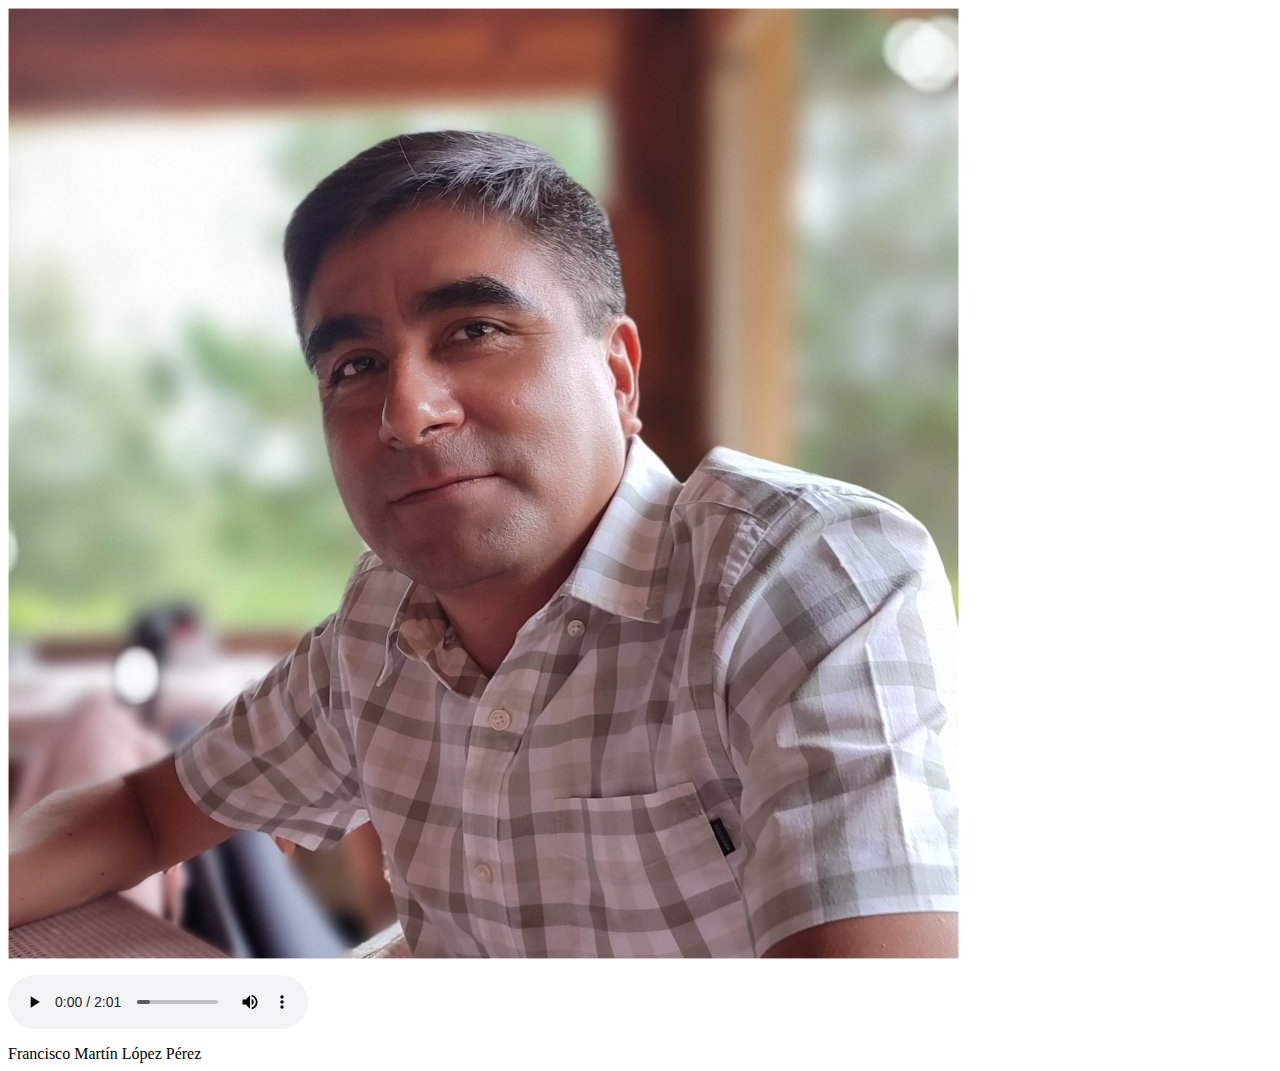
==== invitacion/index.html @ 2716368a "Update index.html" ====
<html>
    <head>
        <title>Invitación</title>
        <meta charset="UTF-8">
        <meta name="viewport" content="width=device-width, initial-scale=1.0">
    </head>
    <body>
        <img src="pako.jpg" /><p>
        <audio controls>
          <source src="intro.mp3" type="audio/mpeg">
        </audio>
        <div>Francisco Martín López Pérez</div>
    </body>
</html>
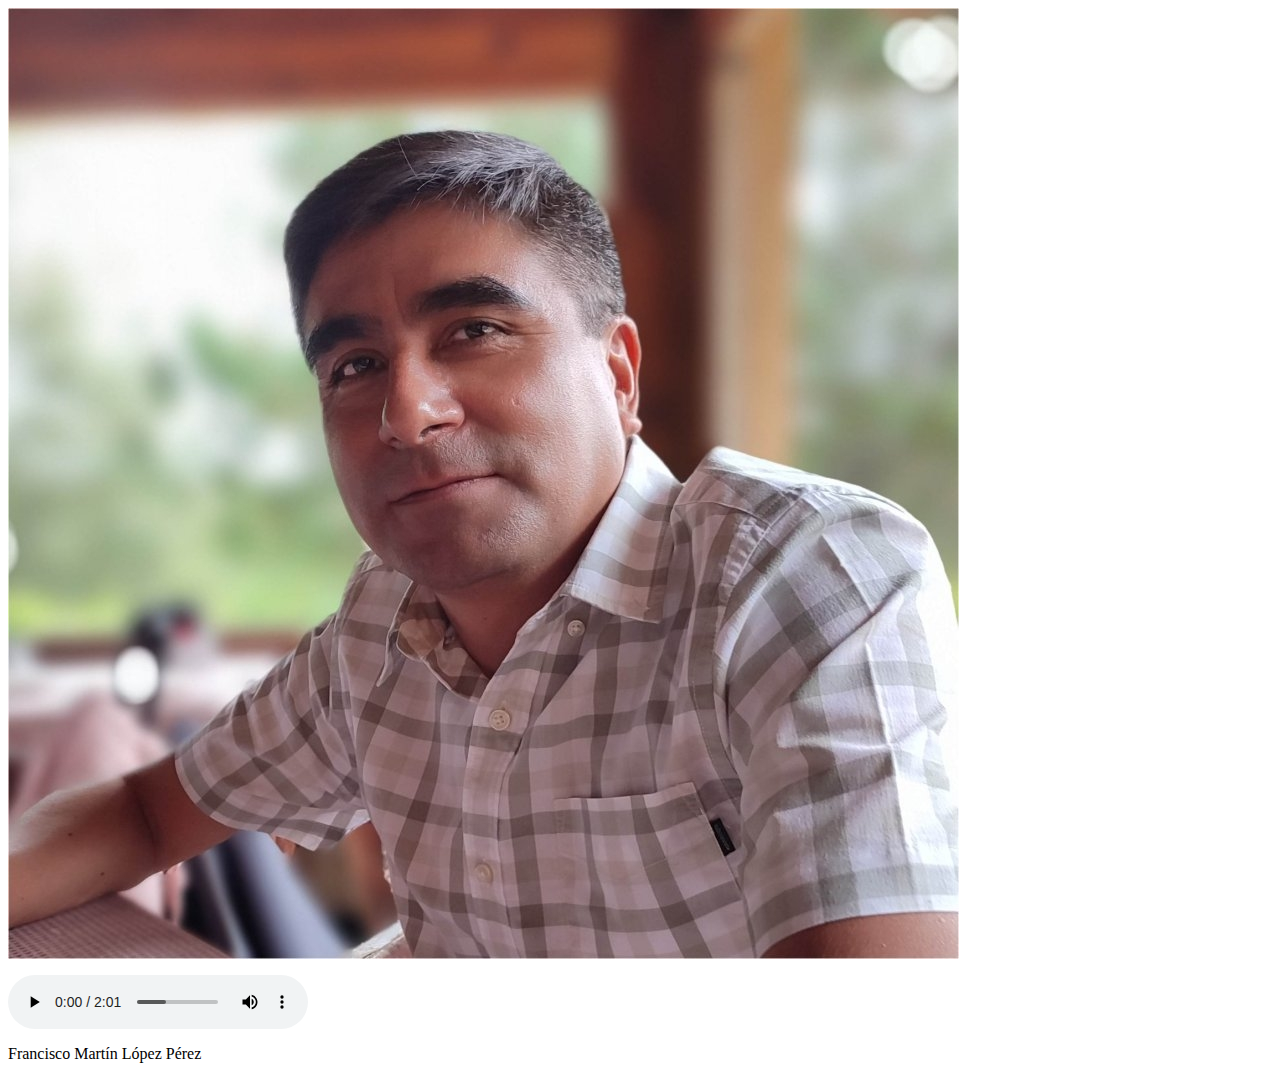
==== commit 0796df95: "Update index.html" ====
--- a/invitacion/index.html
+++ b/invitacion/index.html
@@ -6,7 +6,7 @@
     </head>
     <body>
         <img src="pako.jpg" /><p>
-        <audio controls>
+        <audio controls autoplay>
           <source src="intro.mp3" type="audio/mpeg">
         </audio>
         <div>Francisco Martín López Pérez</div>
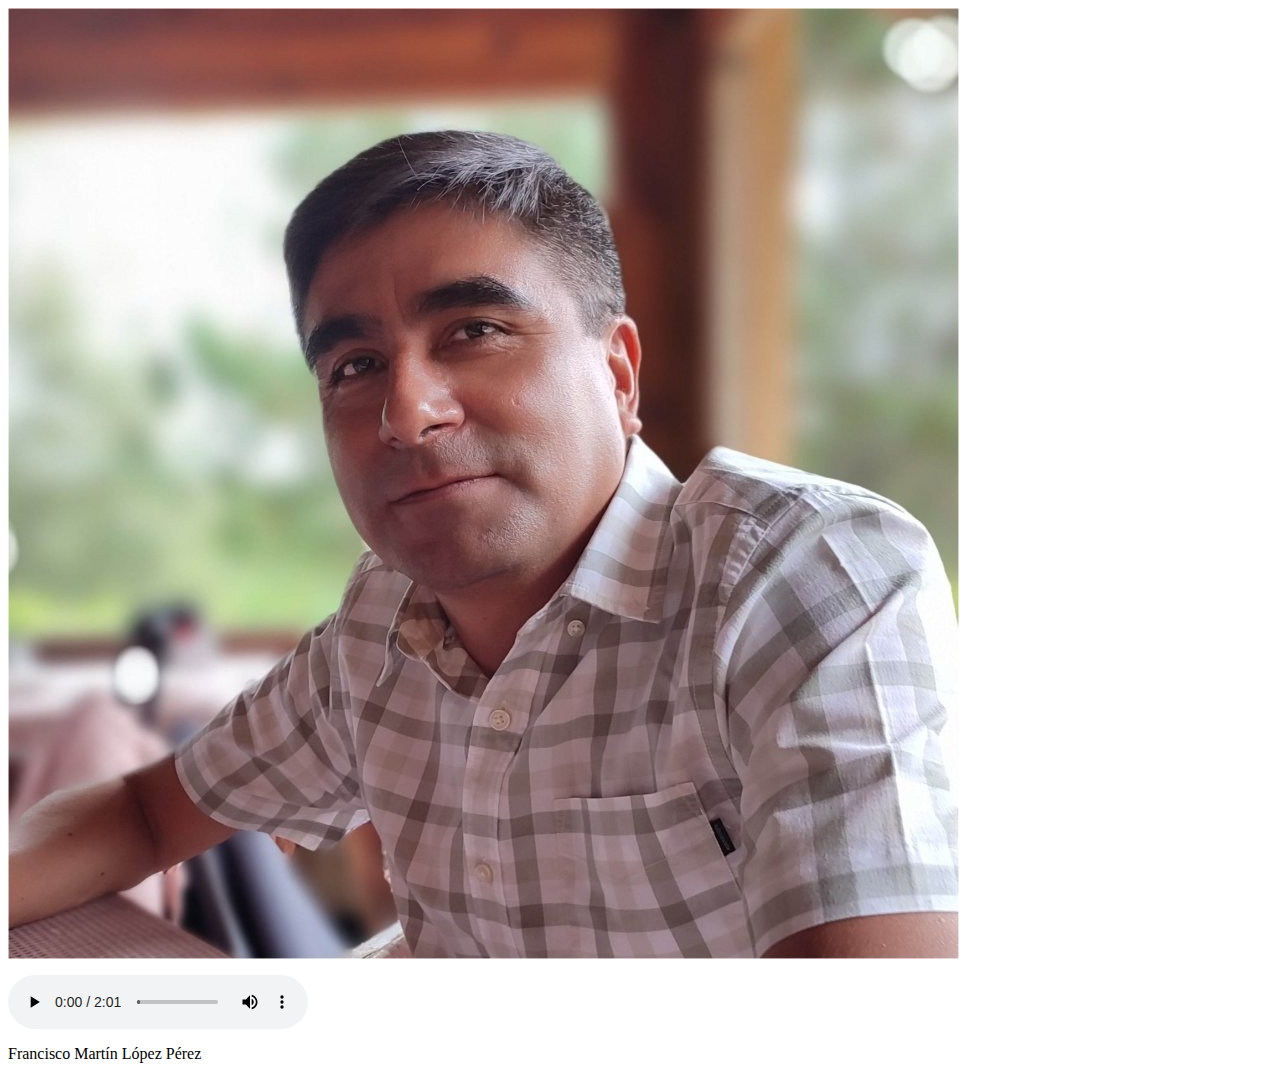
==== commit 198a11b5: "Update index.html" ====
--- a/invitacion/index.html
+++ b/invitacion/index.html
@@ -6,7 +6,7 @@
     </head>
     <body>
         <img src="pako.jpg" /><p>
-        <audio controls autoplay>
+        <audio controls>
           <source src="intro.mp3" type="audio/mpeg">
         </audio>
         <div>Francisco Martín López Pérez</div>
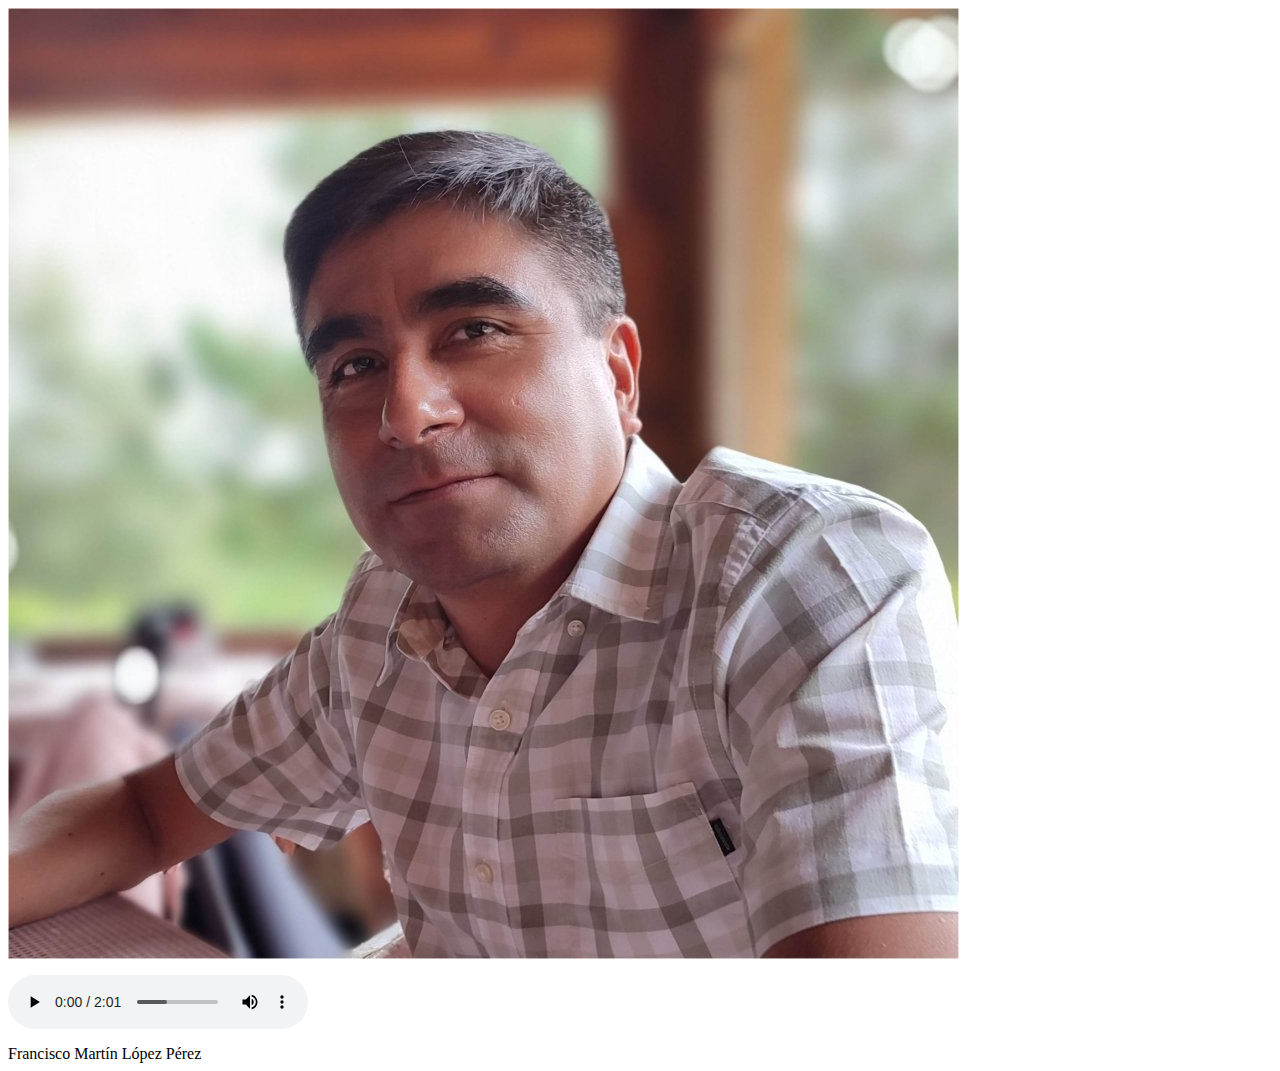
==== commit 91bd7743: "Update index.html" ====
--- a/invitacion/index.html
+++ b/invitacion/index.html
@@ -6,7 +6,7 @@
     </head>
     <body>
         <img src="pako.jpg" /><p>
-        <audio controls>
+        <audio controls autoplay>
           <source src="intro.mp3" type="audio/mpeg">
         </audio>
         <div>Francisco Martín López Pérez</div>
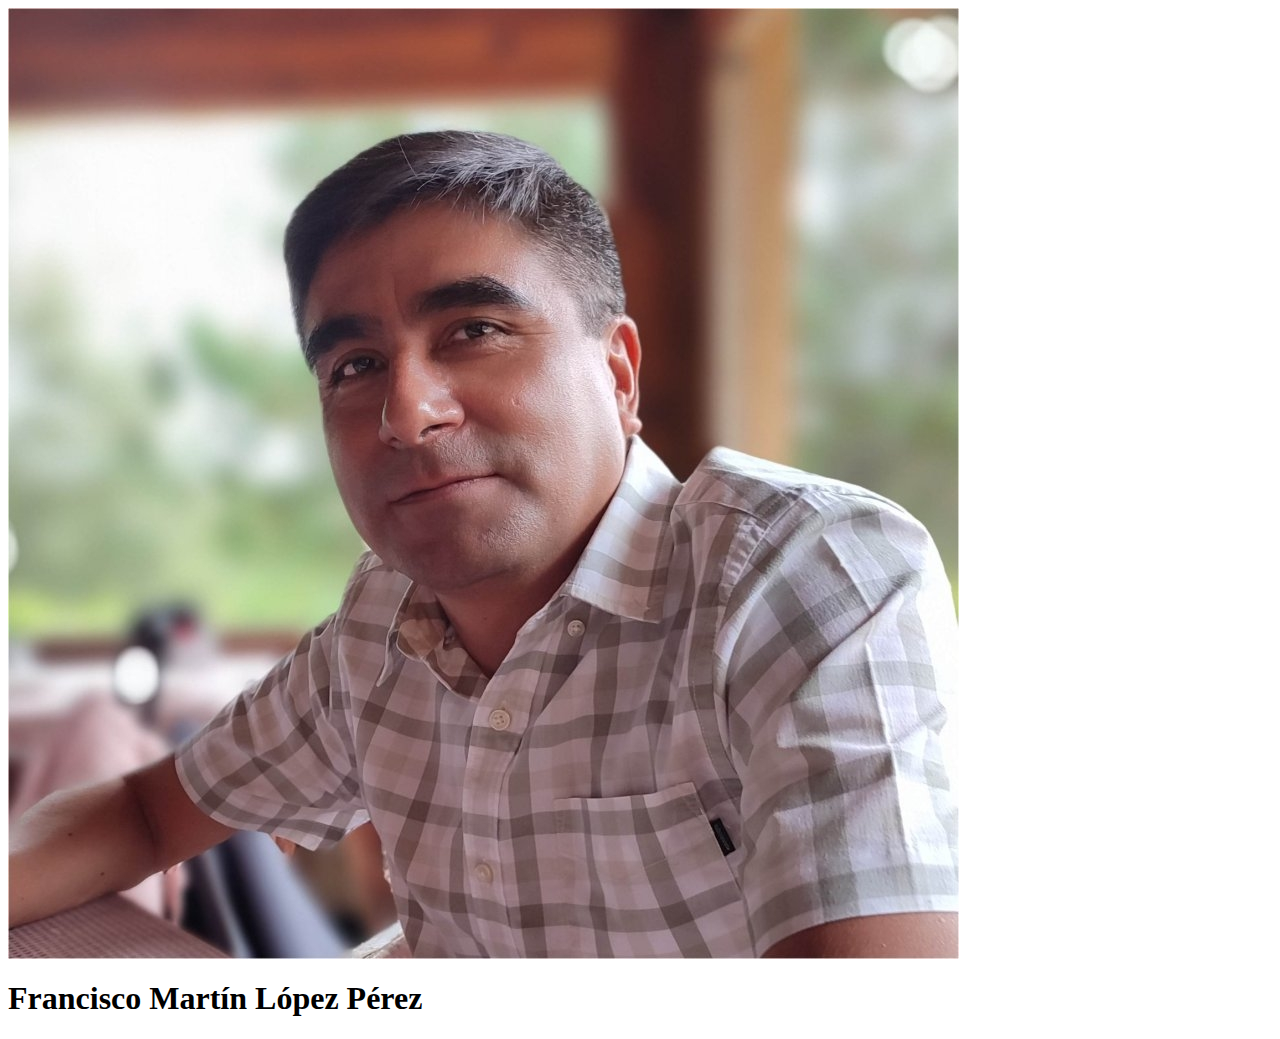
==== commit 0a25ad7a: "Update index.html" ====
--- a/invitacion/index.html
+++ b/invitacion/index.html
@@ -6,9 +6,9 @@
     </head>
     <body>
         <img src="pako.jpg" /><p>
-        <audio controls autoplay>
+        <audio autoplay>
           <source src="intro.mp3" type="audio/mpeg">
         </audio>
-        <div>Francisco Martín López Pérez</div>
+        <H1>Francisco Martín López Pérez</H1>
     </body>
 </html>
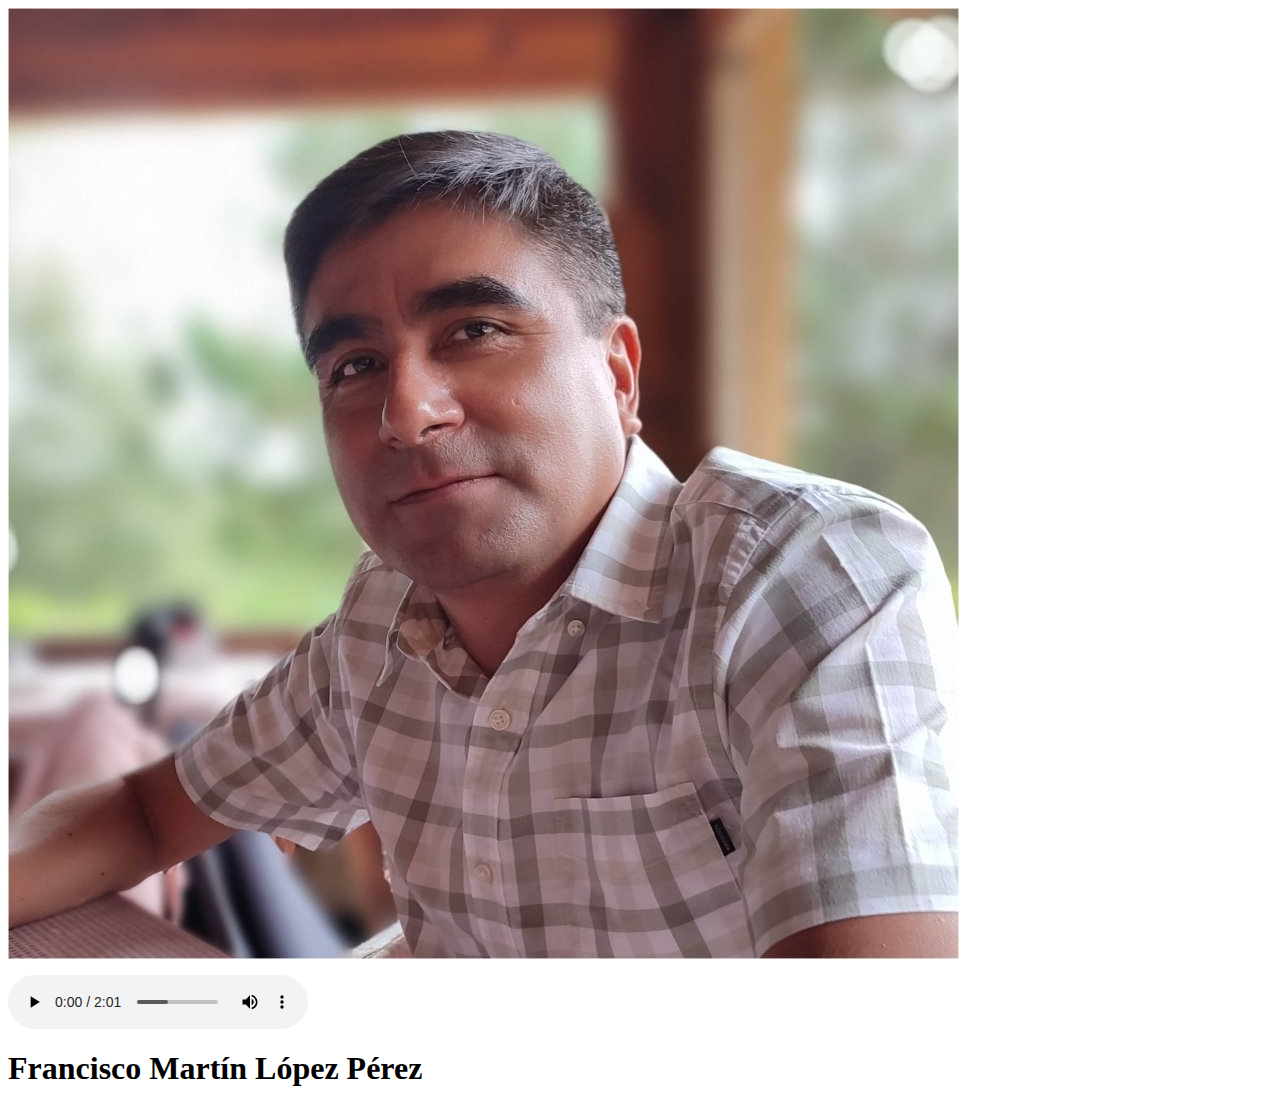
==== commit 91150c2c: "Update index.html" ====
--- a/invitacion/index.html
+++ b/invitacion/index.html
@@ -6,7 +6,7 @@
     </head>
     <body>
         <img src="pako.jpg" /><p>
-        <audio autoplay>
+        <audio controls autoplay preload>
           <source src="intro.mp3" type="audio/mpeg">
         </audio>
         <H1>Francisco Martín López Pérez</H1>
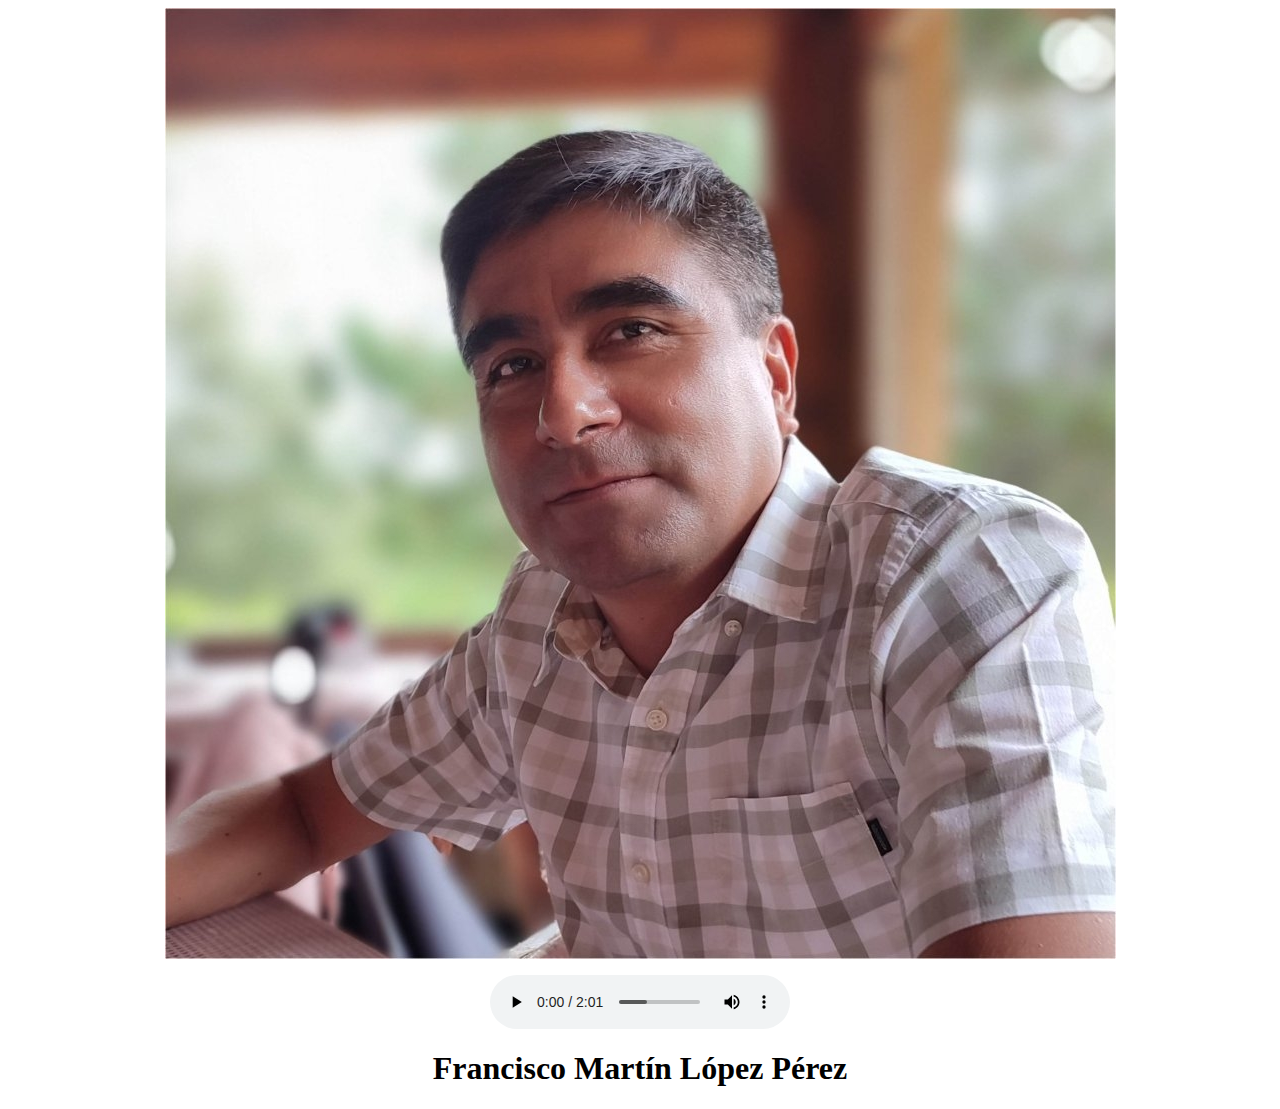
==== commit 9ff64cbf: "Update index.html" ====
--- a/invitacion/index.html
+++ b/invitacion/index.html
@@ -5,10 +5,12 @@
         <meta name="viewport" content="width=device-width, initial-scale=1.0">
     </head>
     <body>
-        <img src="pako.jpg" /><p>
-        <audio controls autoplay preload>
-          <source src="intro.mp3" type="audio/mpeg">
-        </audio>
-        <H1>Francisco Martín López Pérez</H1>
+        <center>
+            <img src="pako.jpg" /><p>
+            <audio controls autoplay preload>
+                  <source src="intro.mp3" type="audio/mpeg">
+            </audio>
+            <H1>Francisco Martín López Pérez</H1>
+        </center>
     </body>
 </html>
